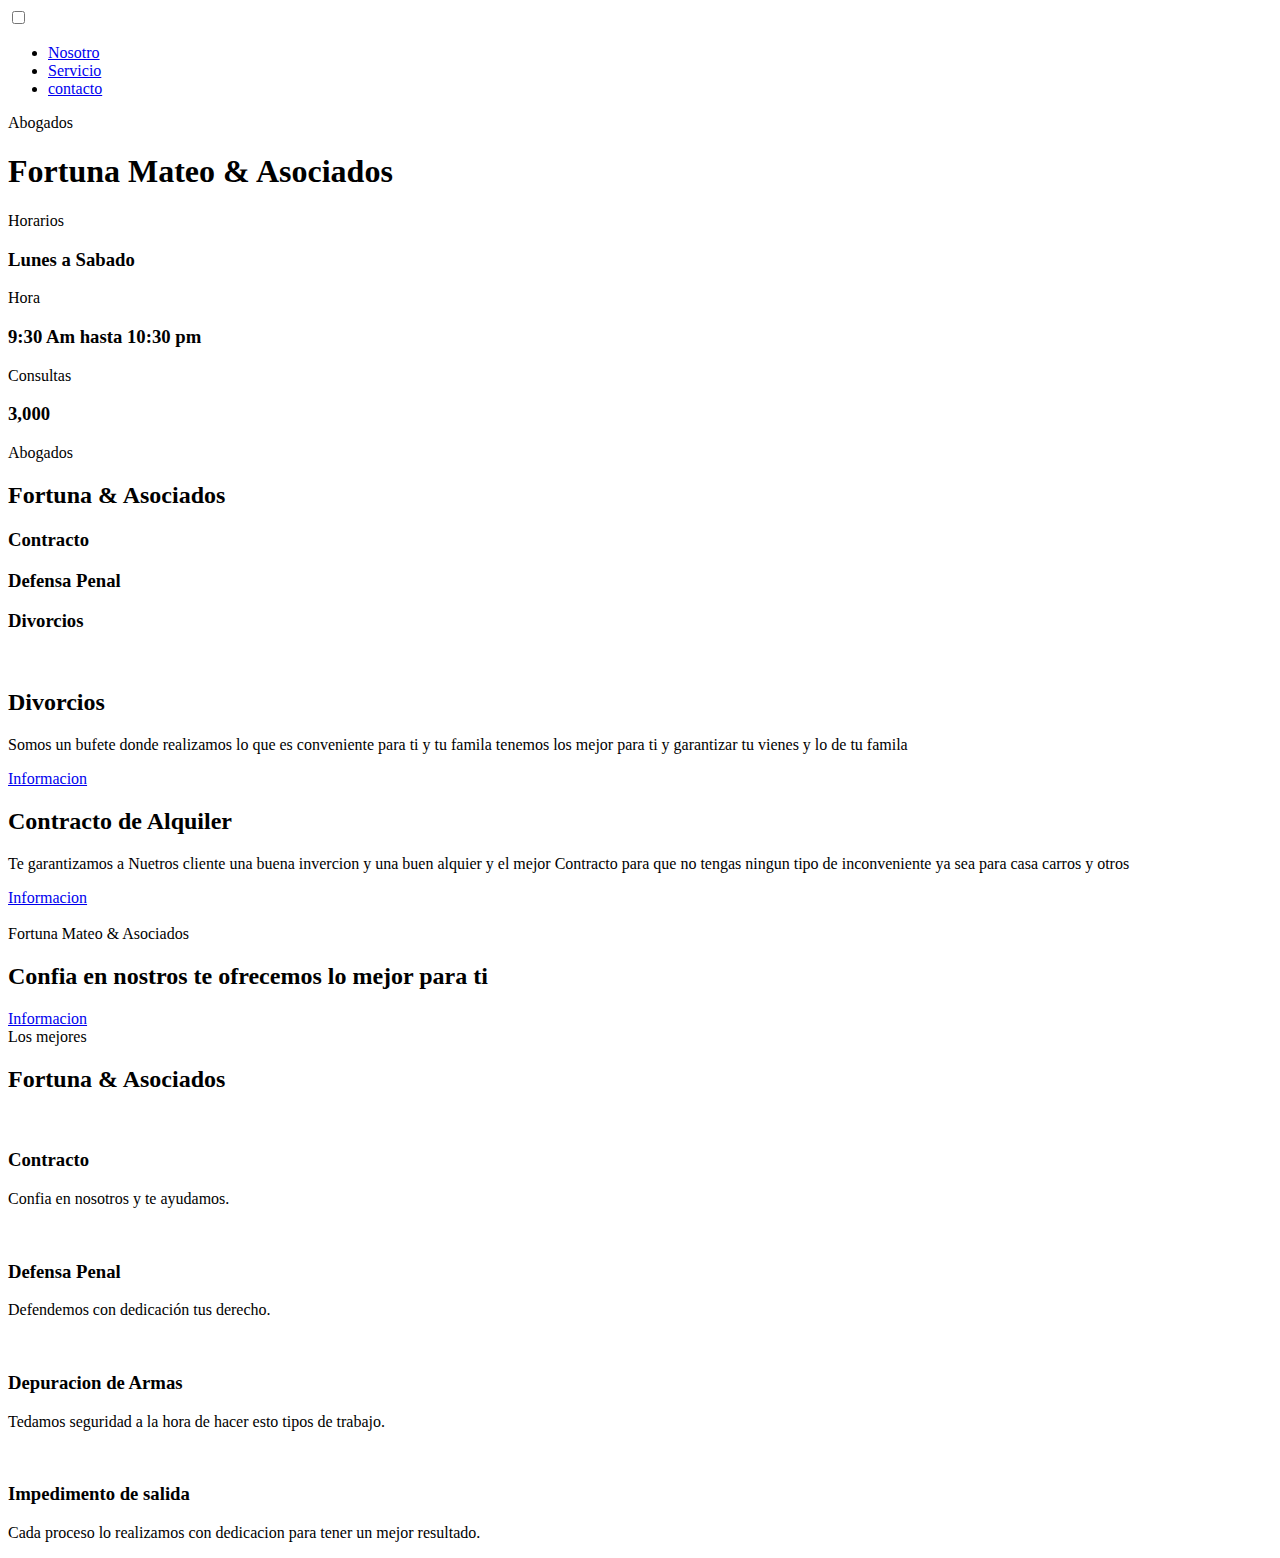
==== index.html @ 5f9409f6 "Add files via upload" ====
<!DOCTYPE html>
<html lang="en">
<head>
    <meta charset="UTF-8">
    <meta name="viewport" content="width=device-width, initial-scale=1.0">
    <title>Document</title>
    <link rel="stylesheet" href="style.css">
</head>
<body>
    <header class="header">
        
    <div class="menu container">
      
        <input type="checkbox" id="menu">
       
        <nav class="navbar">
            <ul class="abogados-links">
                <li><a href="Nosotro.html">Nosotro</a></li>
                <li> <a href="servicio.html">Servicio</a></li>
                <li> <a href="contacto.html">contacto</a></li>
            </ul>
        </nav>
    </div>
    <div class="header-contet container">
        <div class="header-text">
            <span> Abogados</span>
            <h1> Fortuna Mateo & Asociados</h1>
        </div>
    </div>
    </header>
    <section class="price container">

        <div class="price-1">
            <p>Horarios</p>
            <h3>Lunes a Sabado</h3>
        </div>
        <div class="price-1">
            <p>Hora</p>
            <h3>9:30 Am hasta 10:30 pm</h3>
        </div>
        <div class="price-1">
            <p>Consultas</p>
            <h3>3,000</h3>
        </div>

        
    </section>
    <section class="adventur container">
        <span>Abogados</span>
        <h2>Fortuna & Asociados</h2>

        <div class="adventur-content">
            <div class="adventur-1 bg-1">
                
                <h3>Contracto </h3>
                
            </div>
        
            <div class="adventur-1 bg-2">
             
                <h3>Defensa Penal</h3>
                
            </div>
        
            <div class="adventur-1 bg-3">
                
                <h3> Divorcios</h3>
           
            </div>
        </div>
        
    </section>
    <section class="general container">
        <div class="general-img">
            <img src="https://i.pinimg.com/736x/45/4c/f5/454cf5f050e9839be226e701e709ccad.jpg" alt="">

        </div>
        <div class="general-txt">
            <span></span>
            <h2>Divorcios</h2>
            <p>
               Somos un bufete donde realizamos lo que es conveniente 
               para ti y tu famila tenemos los mejor para ti y garantizar
               tu vienes y lo de tu famila
            </p>
          <a href="https://morillosurielabogados.com/costo-divorcio-en-republica-dominicana/">Informacion</a>
        </div>
    </section>

    <section class="general container">
        
        </div>
        <div class="general-txt">
            <span></span>
            <h2>Contracto de Alquiler </h2>
            <p>
                Te garantizamos a Nuetros cliente una buena invercion
                y una buen alquier y el mejor Contracto para que no 
                tengas ningun tipo de inconveniente ya sea para casa
                carros y otros 
            </p>
          <a href="https://ramirezgonzalez.com.do/modelo-de-contrato-de-alquiler-en-republica-dominicana/">Informacion</a>
        </div>
        
        <div class="general-img">
            <img src="https://i.pinimg.com/736x/45/4c/f5/454cf5f050e9839be226e701e709ccad.jpg" alt="">
    </section>

    <section class="banner">
        <span> Fortuna Mateo & Asociados </span>
        <h2> Confia en nostros te ofrecemos lo mejor para ti</h2>
        <a href="http://www.conceptosjuridicos.com/do/derecho-penal" class="btn-1">Informacion</a>
    </section>
    
    <main class="plan container">
        <span>Los mejores</span>
        <h2> Fortuna & Asociados</h2>

        <div class="plan-content">
            <div class="pan-1">
                <img src="imagen nueva/images/1.svg" alt="">
                <h3>Contracto</h3>
                <p>
                   Confia en nosotros y te ayudamos.
                </p>
            </div>

            <div class="plan-content">
                <div class="pan-1">
                    <img src="imagen nueva/images/2.svg" alt="">
                    <h3>Defensa Penal</h3>
                    <p>
                        Defendemos con dedicación tus derecho.
                         
                    </p>
                </div>
                <div class="plan-content">
                    <div class="pan-1">
                        <img src="imagen nueva/images/3.svg" alt="">
                        <h3>Depuracion de Armas</h3>
                        <p>
                           Tedamos seguridad a la hora de hacer esto tipos de trabajo.
                        </p>
                    </div>

                    <div class="plan-content">
                        <div class="pan-1">
                            <img src="imagen nueva/images/4.svg" alt="">
                            <h3>Impedimento de salida</h3>
                            <p>
                                Cada proceso lo realizamos con dedicacion para tener un mejor resultado.
                            </p>
                        </div>
        </div>
    </main>
    
  
    
</body>
</html>
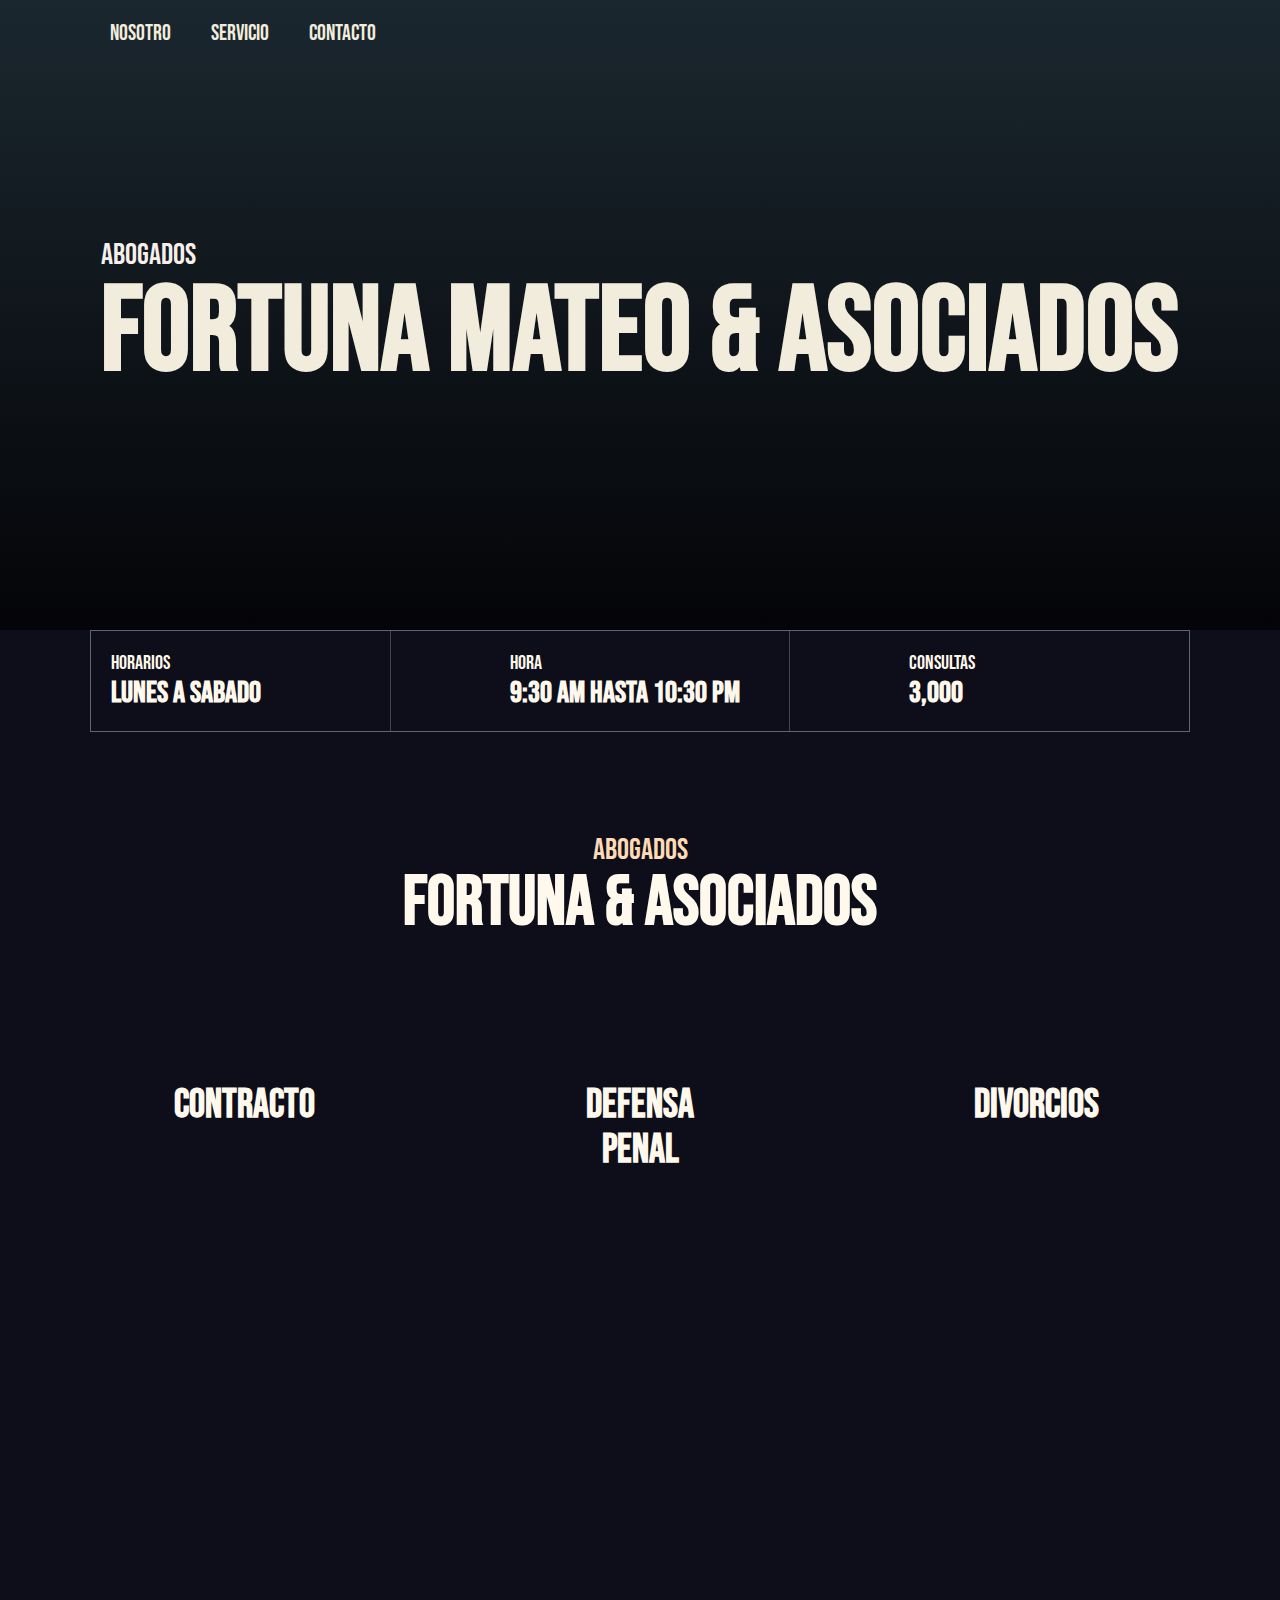
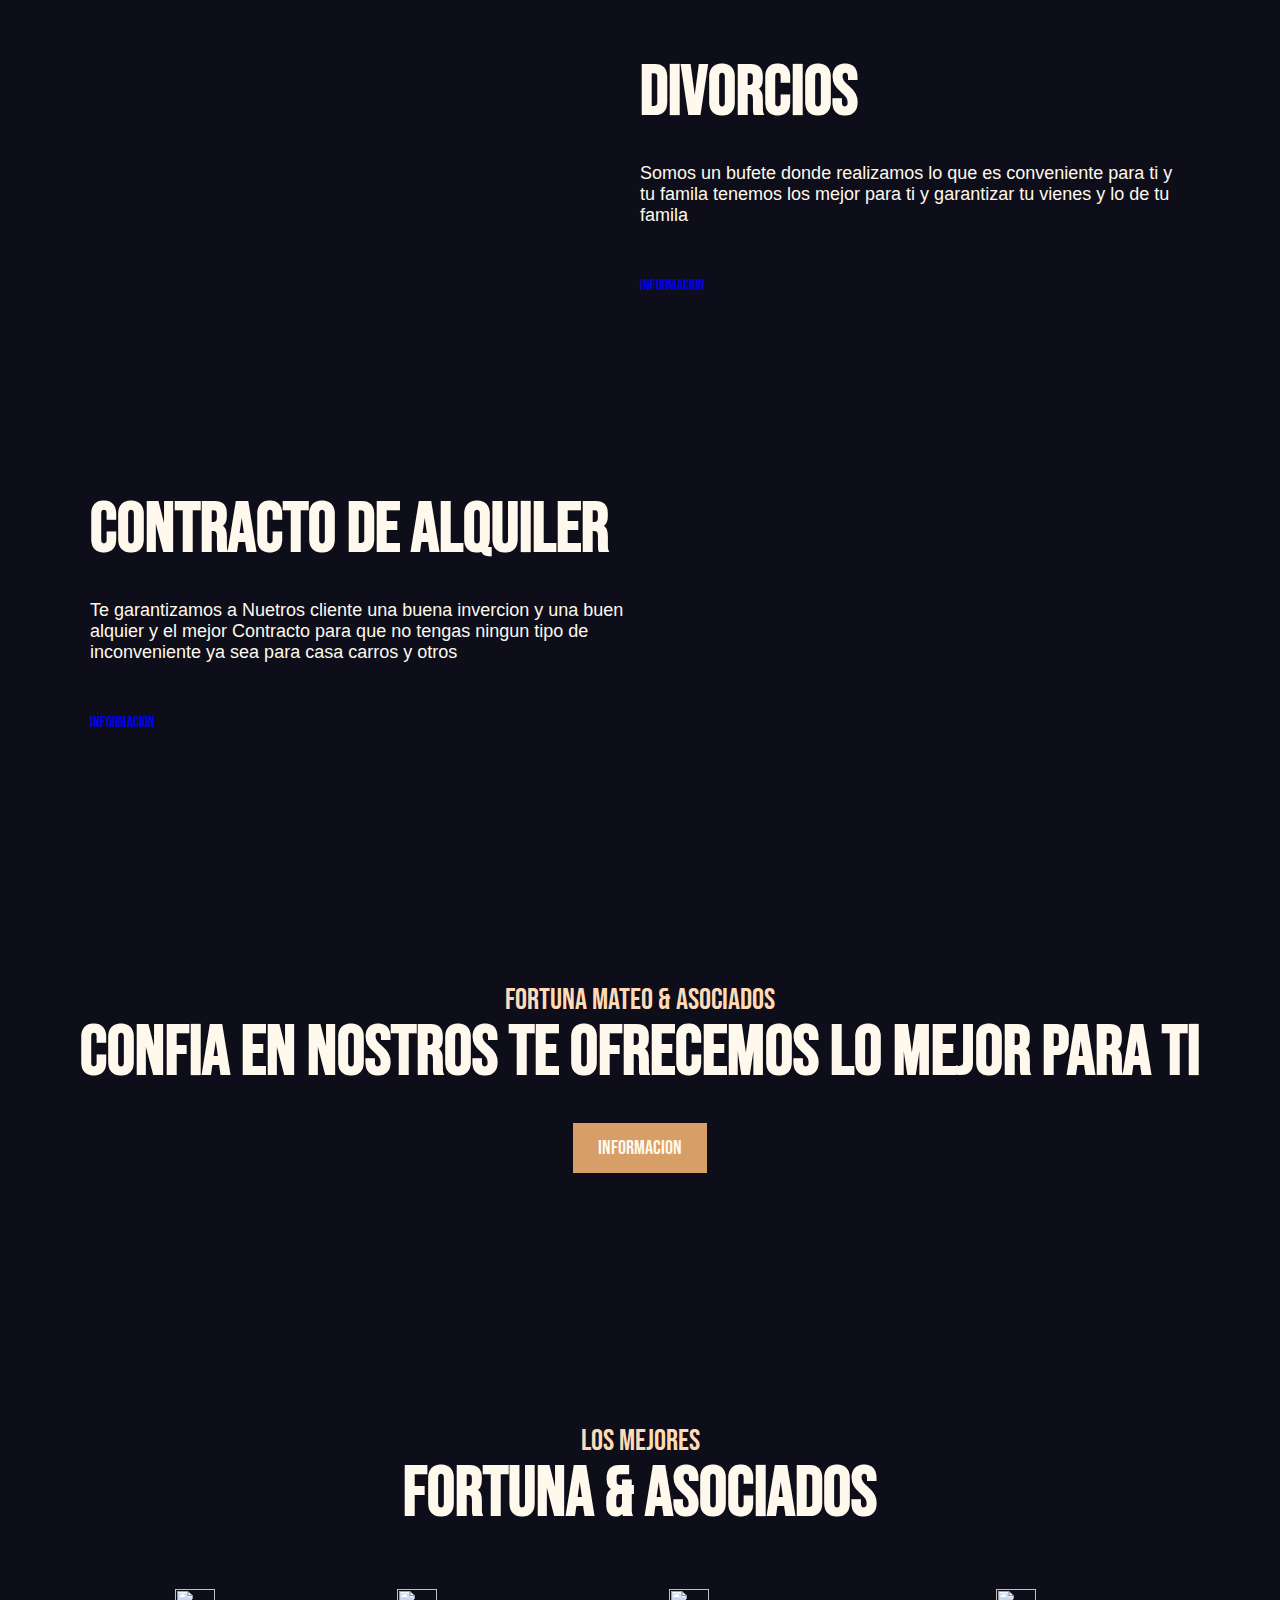
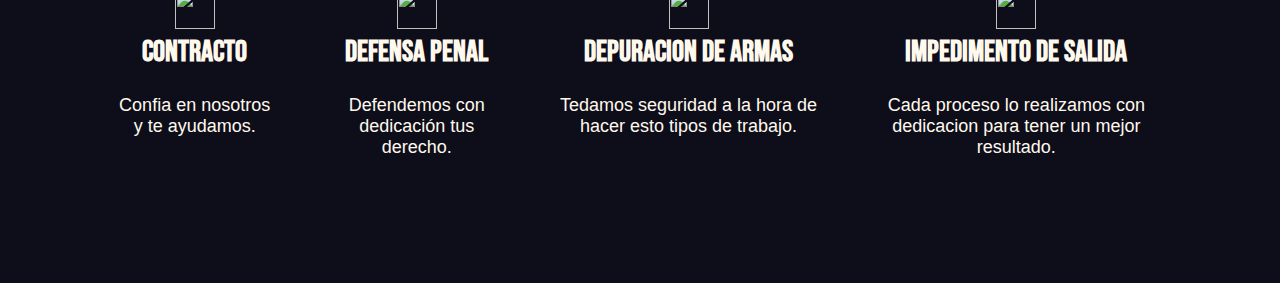
==== commit 1ec3d64c: "Add files via upload" ====
--- a/index.html
+++ b/index.html
@@ -5,6 +5,7 @@
     <meta name="viewport" content="width=device-width, initial-scale=1.0">
     <title>Document</title>
     <link rel="stylesheet" href="style.css">
+    <meta name="viewport" content="width=device-width, initial-scale=1">
 </head>
 <body>
     <header class="header">
--- a/style.css
+++ b/style.css
@@ -0,0 +1,273 @@
+@import url('https://fonts.googleapis.com/css2?family=Bebas+Neue&display=swap');
+
+*{
+    margin: 0;
+    padding: 0;
+    box-sizing: border-box;
+    text-decoration: none;
+    list-style: none;
+}
+
+body{
+    font-family: "Bebas Neue", sans-serif;
+    background-color: #0e0e1a;
+}
+
+.container{
+    max-width: 1100px;
+    margin: 0 auto;
+}
+
+.header{
+    background-image: linear-gradient(
+        rgba(77, 139, 131, 0.2),
+        rgba(0,0,0,0.7)
+    ),
+    url(https://i.pinimg.com/736x/56/39/f1/5639f11d8c5e058a825c40337217dcb0.jpg);
+    background-position: center top;
+    background-repeat: no-repeat;
+    background-size: cover;
+    min-height: 70vh;
+    display: flex;
+    align-items: center;
+}
+.menu{
+    position: absolute;
+    top: 0;
+    left: 0;
+    right: 0;
+    display: flex;
+    align-items: center;
+    justify-content: space-between;
+}
+.logo{
+    font-size: 30px;
+    color: #f1ecdc;
+    font-weight: 800;
+}
+.menu .navbar ul li{
+    position: relative;
+    float: left;
+}
+.menu .navbar ul li a{
+    font-size: 22px;
+    padding: 20px;
+    color: #f1ecdc;
+    display: block;
+}
+.menu .navbar ul li a:hover{
+    color: #fedab6;
+}
+#menu{
+    display: none;
+}
+.menu-icono{
+    width: 25px;
+}
+.menu label{
+    cursor: pointer;
+    display: none;
+}
+.header-content{
+    text-align: center;
+}
+.header-text span{
+    font-size: 30px;
+    color: #f7f0ea;
+}
+
+.header-text h1 {
+    font-size: 120px;
+    line-height: 120px;
+    color: #f1ecdc;
+}
+.price {
+    display: flex;
+    justify-content: space-between;
+    border: 1px solid #5e6572;
+}
+.price-1{
+    height: 100px;
+    width: 300px;
+    border-right: 1px solid #44444c;
+    padding: 20px;
+}
+.price-1:last-child {
+    border: 0;
+}
+.price-1 p{
+    color:#fff9ED;
+    font-size:20px;
+}
+.price-1 h3{
+    color:#fff9ED;
+    font-size:30px;
+}
+.adventur{
+    padding: 100px 0;
+    text-align: center;
+}
+span{
+    color:#fedab6;
+    font-size:30px;
+}
+h2{
+    color:#fff9ED;
+    font-size:70px;
+    line-height:70px;
+    margin-bottom:35px;
+}
+.adventur-content {
+    display: flex;
+    justify-content: space-between;
+    margin-top: 120px;
+}
+.adventur-1 {
+    padding: 25px 65px;
+    display: flex;
+    flex-direction: column;
+    align-items: center;
+}
+.adventur-1 img {
+    width: 170px;
+    margin: -120px 0 30px 0;
+}
+.adventur-1 h3{
+    color:#fff9ED;
+    font-size: 40px;
+    line-height: 45px;
+    margin-bottom: 150px;
+}
+.bg-1{
+    background-image:url(https://i.pinimg.com/736x/97/f7/72/97f772b1a625ce856200a9bba8161185.jpg);
+    background-position: center center;
+    background-repeat: no-repeat;
+    background-size: cover;
+    width: 28%;
+    height: 400px;
+}
+
+.bg-2{
+    background-image:url(https://i.pinimg.com/736x/45/4c/f5/454cf5f050e9839be226e701e709ccad.jpg);
+    background-position: center center;
+    background-repeat: no-repeat;
+    background-size: cover;
+    width: 28%;
+    height: 400px;
+}
+
+
+.bg-3{
+    background-image:url(https://i.pinimg.com/736x/13/87/23/138723382acc85213eb1f73405056fbf.jpg);
+    background-position:center center;
+    background-repeat:no-repeat;
+    background-size:cover;
+    width:28%;
+    height:400px;
+}
+.btn-1{
+    display: inline-block;
+    padding: 13px 25px;
+    background-color: #d89e67;
+    color: #fff9ED;
+    font-size: 20px;
+}
+.btn-1:hover{
+    background-color: #d89e67;
+}
+.general{
+    padding: 100px 0;
+    display: flex;
+}
+.general-img{
+    width: 50%;
+    text-align: center;
+    
+    
+}
+.general-img img{
+    width: 50%;
+    
+}
+.general-txt{
+    width: 50%;
+}
+.general-txt p{
+    font-size: 18px;
+    color: #fff9ED;
+    margin-bottom: 50px;
+    font-family: Arial, Helvetica, sans-serif;
+}
+.banner{
+    padding: 150px 0;
+    text-align: center;
+    background-image: linear-gradient(
+        rgba(0,0,0,0.2),
+        rgba(0,0,0,0.2)
+    ),
+    url(https://i.pinimg.com/736x/56/39/f1/5639f11d8c5e058a825c40337217dcb0.jpg);
+    background-position: center center;
+    background-repeat: no-repeat;
+    background-size: cover;
+    background-attachment: fixed;
+}
+.plan{
+    padding: 100px 0;
+    text-align: center;
+}
+.plan-content{
+    display: flex;
+    justify-content: space-between;
+}
+.pan-1{
+    padding: 25px;
+}
+.pan-1 img {
+    width: 40px;
+    height: 40px;
+ 
+}
+.pan-1 h3{
+    color: #fff9ED;
+    font-size: 30px;
+    margin-bottom: 25px;
+}
+.pan-1 p{
+    font-size: 18px;
+    color: #fff9ED;
+    font-family: Arial, Helvetica, sans-serif;
+}
+.footer{
+    padding: 250px 0 50px 0;
+    background-image: linear-gradient(
+        rgba(0,0,0,0.2),
+        rgba(0,0,0,0.2)
+    ),
+    url(images/moon.png);
+    background-position: center center;
+    background-repeat: no-repeat;
+    background-size: contain;
+}
+.footer-content{
+    display: flex;
+    justify-content: space-between;
+}
+.footer-content a{
+    display: block;
+    font-size: 25px;
+    color: #fff9ED;
+}
+.footer-content a:hover{
+    color: #fedab6;
+} 
+@media (max-width: 600px) {
+    /* Estilos para dispositivos móviles */
+    body {
+      font-size: 14px;
+    }
+    .container {
+      padding: 10px;
+    }
+    /* Otros estilos específicos para móviles */
+  }
+  